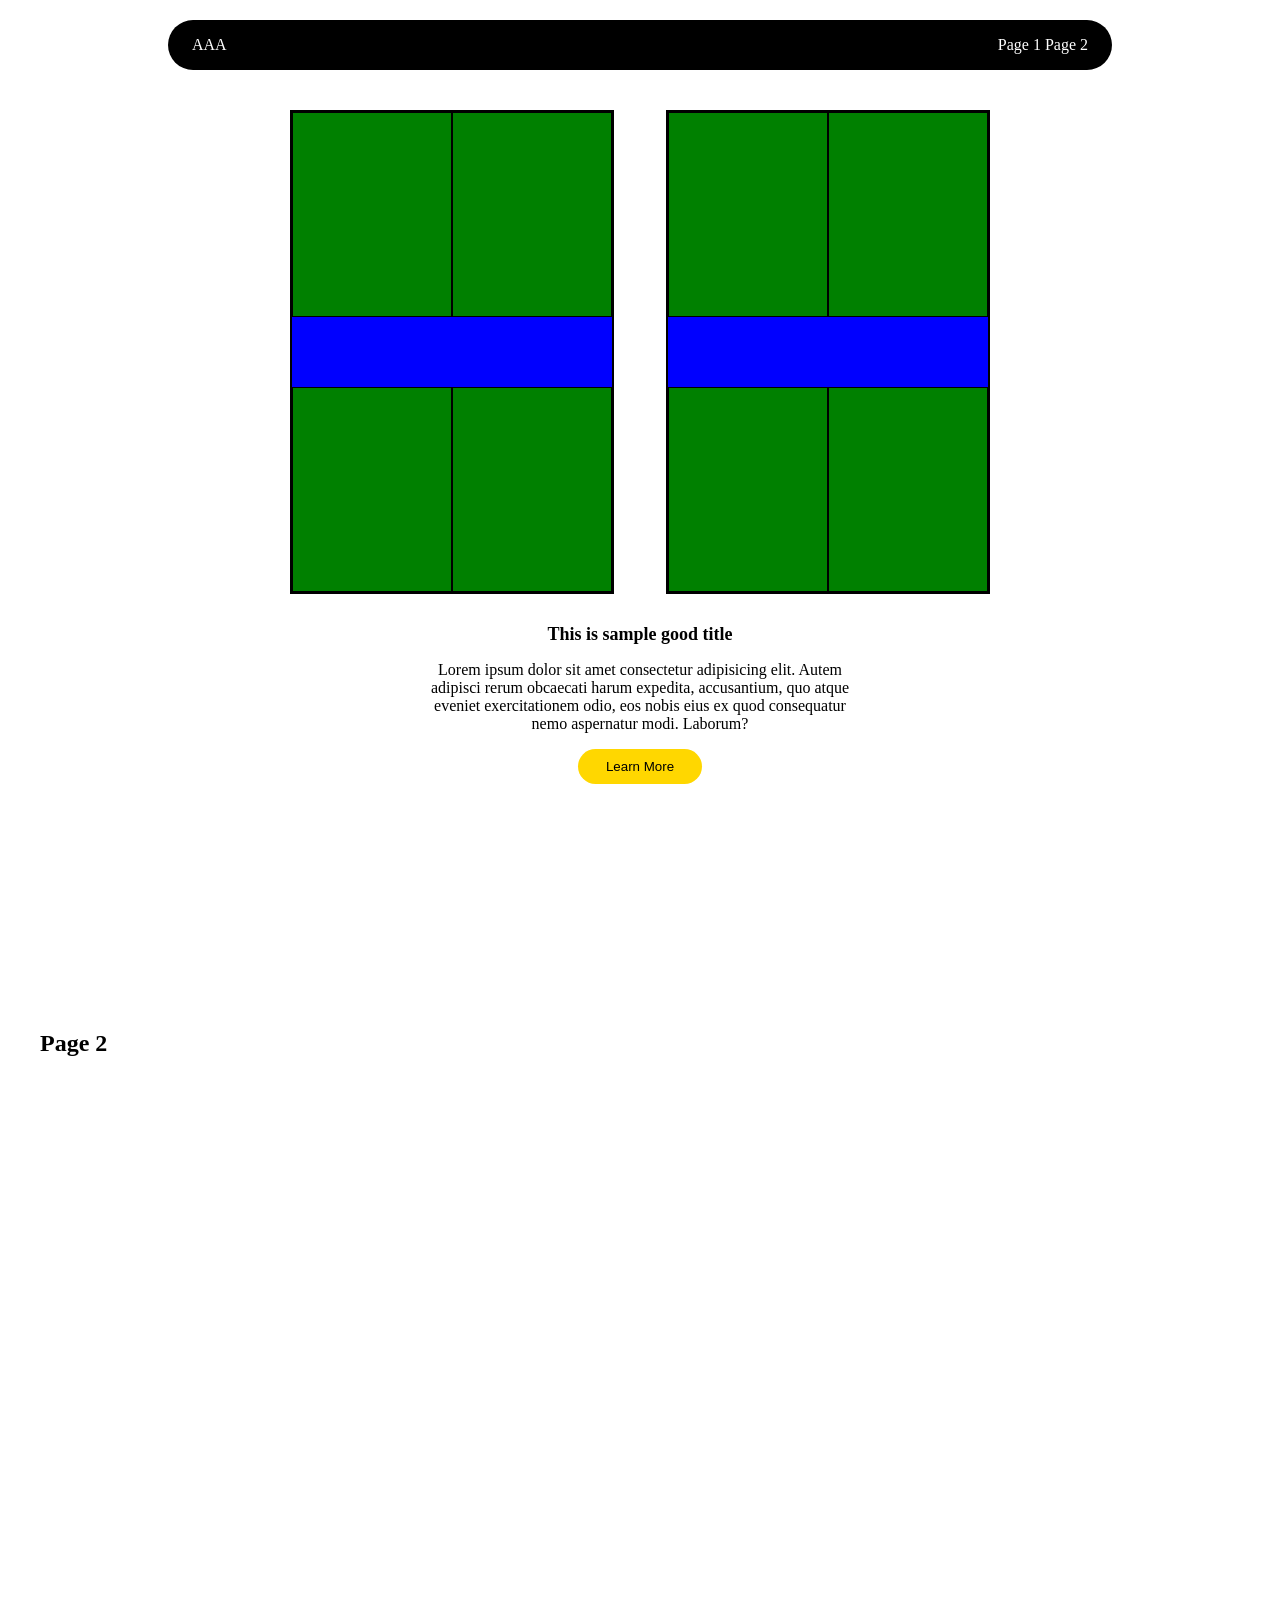
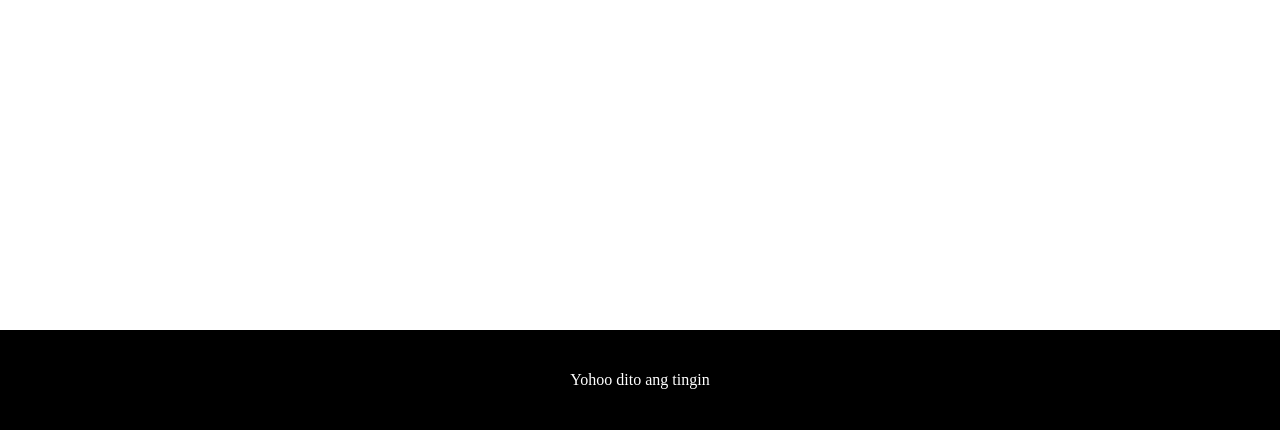
==== index.html @ 52d9d1f6 "yehey" ====
<!DOCTYPE html>
<html lang="en">
<head>
  <meta charset="UTF-8" />
  <meta name="viewport" content="width=device-width, initial-scale=1.0" />
  <title>Flex Layout</title>
  <link rel="stylesheet" href="style.css" />
</head>
<body>

  <div class="main-container">

    <nav class="navbar">
        <p> AAA</p>
     <div>  
        <a href="#section-1">Page 1</a>
      <a href="#section-2">Page 2</a>
     </div>
    </nav>

    <section class="section-1" id="section-1">

      <div class="mother">

        <div class="child">
          <div class="box-container">
            <div class="box"></div>
            <div class="box"></div>
          </div>
          <div class="band"></div>
          <div class="box-container">
            <div class="box"></div>
            <div class="box"></div>
          </div>
        </div>

        <div class="child">
          <div class="box-container">
            <div class="box"></div>
            <div class="box"></div>
          </div>
          <div class="band"></div>
          <div class="box-container">
            <div class="box"></div>
            <div class="box"></div>
          </div>
        </div>


      </div>

      <div class="content">
        <h2>This is sample good title</h2>
        <p>
          Lorem ipsum dolor sit amet consectetur adipisicing elit. Autem adipisci rerum obcaecati harum expedita, accusantium, quo atque eveniet exercitationem odio, eos nobis eius ex quod consequatur nemo aspernatur modi. Laborum?
        </p>
        <button>Learn More</button>
      </div>

    </section>

    <section class="section-2" id="section-2">
      <h2>Page 2</h2>
    </section>

    <footer class="footer">
      <p>Yohoo dito ang tingin</p>
    </footer>

  </div>

</body>
</html>
---- style.css ----
body {
  margin: 0;
  background: white;
}

.navbar {
  display: flex;
  justify-content: space-between;
  align-items: center;
  gap: 20px;
  width: 70%;
  height: 50px;
  margin: 20px auto 0 auto;
  padding: 0 24px;
  background: black;
  color: white;
  border-radius: 50px;
  position: sticky;
  top: 20px;
}
a {
  color: white;
  text-decoration: none;
}

.section-1 {
  min-height: 100vh;
  padding-top: 40px;
  scroll-margin-top: 70px;
}

.section-2 {
  height: 100vh;
  padding-left: 40px;
  scroll-margin-top: 70px;
}

.mother {
  display: flex;
  justify-content: space-between;
  flex-wrap: wrap;
  gap: 30px;
  width: 90%;
  max-width: 700px;
  margin: 0 auto;
}

.child {
  width: 320px;
  border: 2px solid black;
}

.box-container {
  display: flex;
  height: 205px;
}

.box {
  width: 50%;
  background: green;
  border: 1px solid black;
}

.band {
  height: 70px;
  background: blue;
}

.content {
  width: 90%;
  max-width: 420px;
  margin: 30px auto;
  text-align: center;
}

.content h2 {
  font-size: 18px;
}

.content h1 {
  font-size: 12px;
  font-weight: normal;
}

.content button {
  padding: 10px 28px;
  background: gold;
  border: none;
  border-radius: 50px;
}

.footer {
  display: flex;
  justify-content: center;
  align-items: center;
  height: 100px;
  background: black;
  color: white;
}
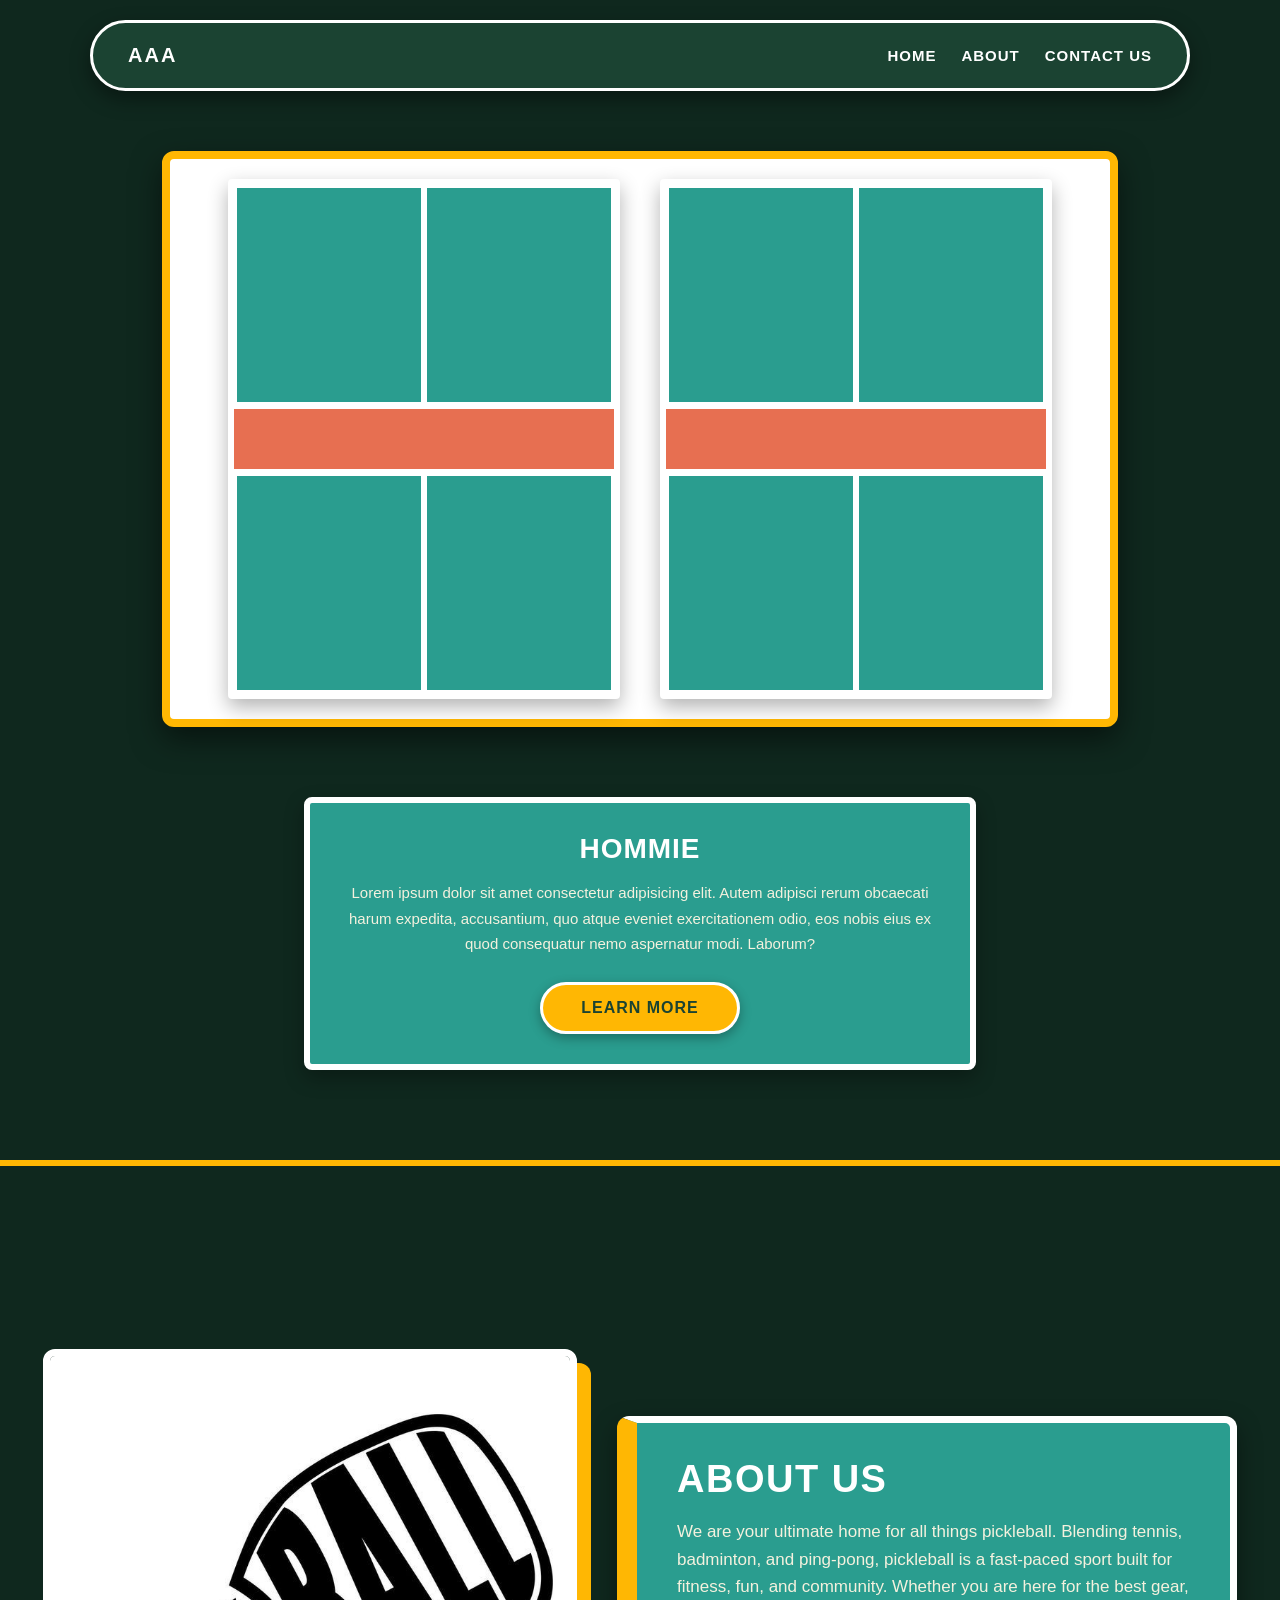
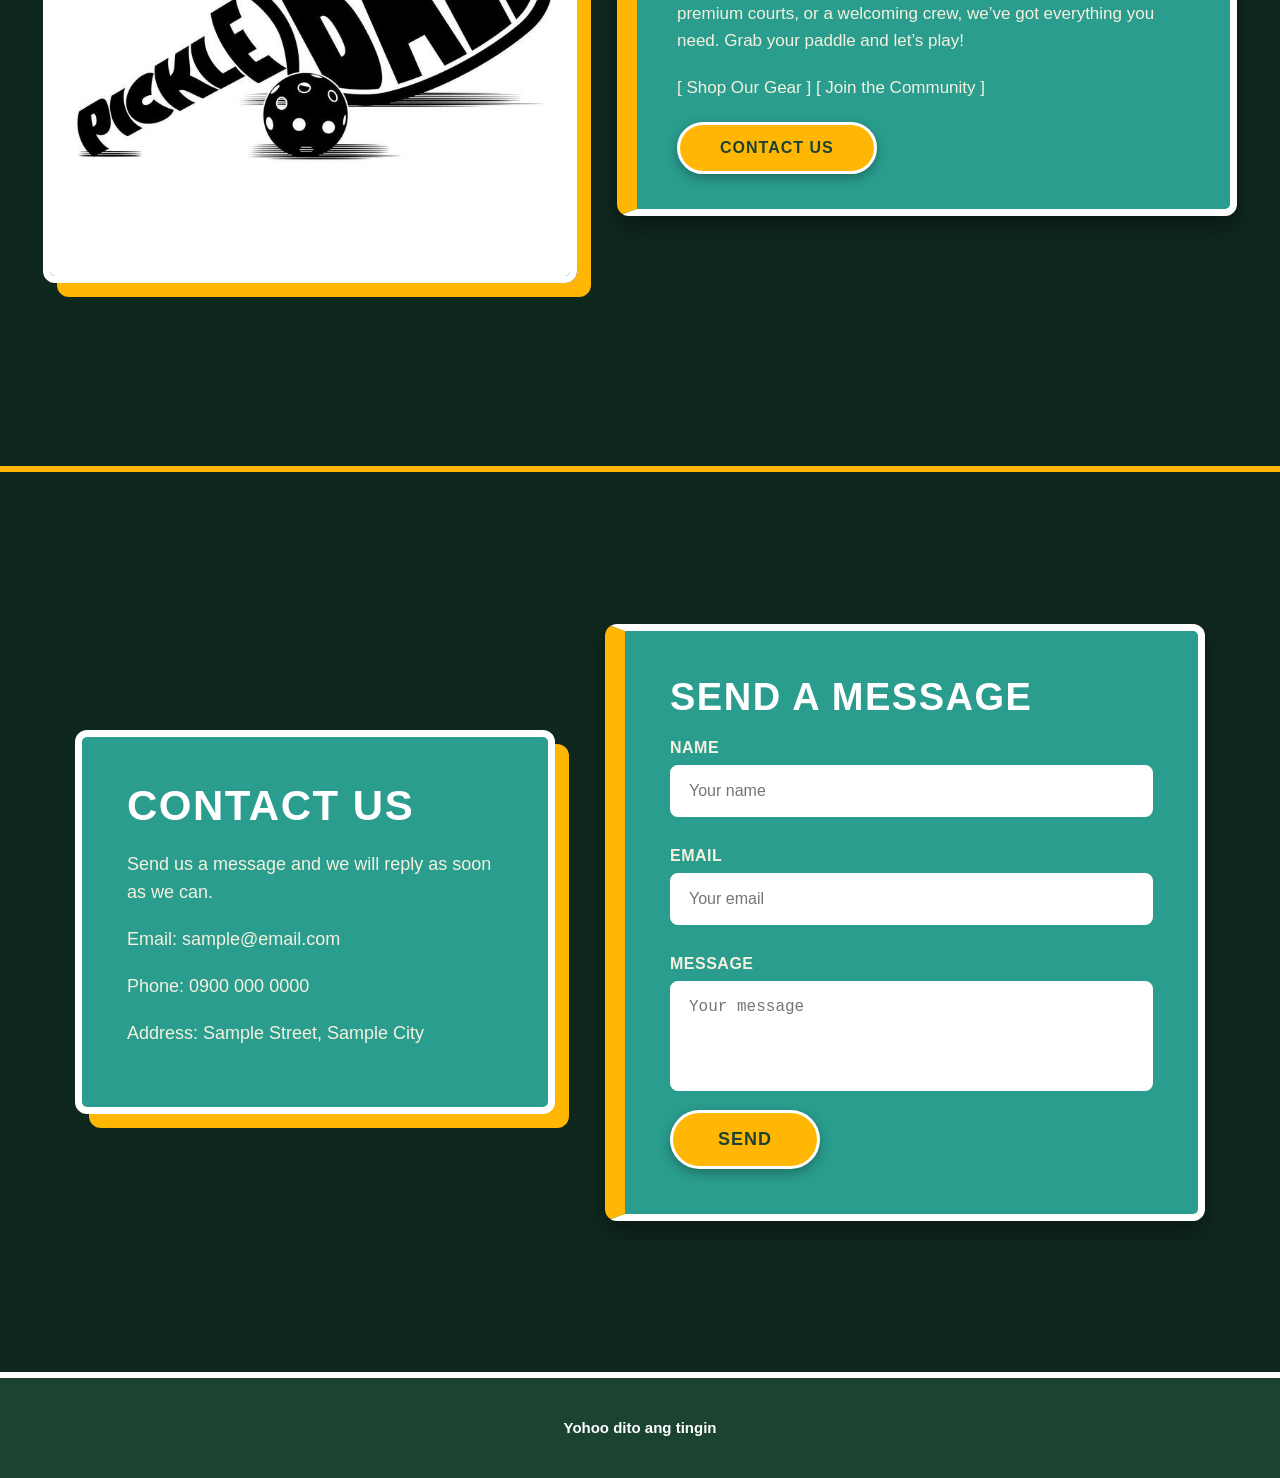
==== commit f78e078d: "loveu" ====
--- a/index.html
+++ b/index.html
@@ -11,11 +11,12 @@
   <div class="main-container">
 
     <nav class="navbar">
-        <p> AAA</p>
-     <div>  
-        <a href="#section-1">Page 1</a>
-      <a href="#section-2">Page 2</a>
-     </div>
+      <p>AAA</p>
+      <div>
+        <a href="#section-1">Home </a>
+        <a href="#section-2">About </a>
+        <a href="#section-3">Contact Us </a>
+      </div>
     </nav>
 
     <section class="section-1" id="section-1">
@@ -46,11 +47,10 @@
           </div>
         </div>
 
-
       </div>
 
       <div class="content">
-        <h2>This is sample good title</h2>
+        <h2>Hommie</h2>
         <p>
           Lorem ipsum dolor sit amet consectetur adipisicing elit. Autem adipisci rerum obcaecati harum expedita, accusantium, quo atque eveniet exercitationem odio, eos nobis eius ex quod consequatur nemo aspernatur modi. Laborum?
         </p>
@@ -59,8 +59,12 @@
 
     </section>
 
-    <section class="section-2" id="section-2">
-      <h2>Page 2</h2>
+    <section class="page-2" id="section-2">
+      <iframe src="about/about.html" title="About Us"></iframe>
+    </section>
+
+    <section class="page-3" id="section-3">
+      <iframe src="contact/contact.html" title="Contact Us"></iframe>
     </section>
 
     <footer class="footer">
--- a/style.css
+++ b/style.css
@@ -1,92 +1,171 @@
 body {
   margin: 0;
-  background: white;
+  font-family: 'Segoe UI', Tahoma, Geneva, Verdana, sans-serif;
+  background-color: #0f281e;
+  color: #ffffff;
 }
 
 .navbar {
   display: flex;
   justify-content: space-between;
   align-items: center;
-  gap: 20px;
-  width: 70%;
-  height: 50px;
+  width: 80%;
+  max-width: 1100px;
+  height: 65px;
   margin: 20px auto 0 auto;
-  padding: 0 24px;
-  background: black;
+  padding: 0 35px;
+  background: #1b4332;
   color: white;
   border-radius: 50px;
+  border: 3px solid #ffffff;
   position: sticky;
   top: 20px;
+  z-index: 1000;
+  box-shadow: 0 8px 20px rgba(0, 0, 0, 0.4);
 }
+
+.navbar p {
+  margin: 0;
+  font-weight: 800;
+  font-size: 20px;
+  letter-spacing: 2px;
+  color: #ffffff;
+}
+
+.navbar div {
+  display: flex;
+  gap: 25px;
+}
+
 a {
-  color: white;
+  color: #ffffff;
   text-decoration: none;
+  font-size: 15px;
+  font-weight: 700;
+  text-transform: uppercase;
+  letter-spacing: 1px;
+}
+
+a:hover {
+  color: #ffb703;
 }
 
 .section-1 {
   min-height: 100vh;
-  padding-top: 40px;
-  scroll-margin-top: 70px;
-}
-
-.section-2 {
-  height: 100vh;
-  padding-left: 40px;
-  scroll-margin-top: 70px;
+  padding: 60px 20px;
+  scroll-margin-top: 90px;
+  display: flex;
+  flex-direction: column;
+  justify-content: center;
+  align-items: center;
 }
 
 .mother {
   display: flex;
-  justify-content: space-between;
+  justify-content: center;
   flex-wrap: wrap;
-  gap: 30px;
-  width: 90%;
-  max-width: 700px;
-  margin: 0 auto;
+  gap: 40px;
+  width: 100%;
+  max-width: 900px;
+  margin: 0 auto 40px auto;
+  padding: 20px;
+  background: #ffffff;
+  border: 8px solid #ffb703;
+  border-radius: 12px;
+  box-shadow: 0 12px 30px rgba(0, 0, 0, 0.5);
 }
 
 .child {
-  width: 320px;
-  border: 2px solid black;
+  width: 380px;
+  background: #2a9d8f;
+  border: 6px solid #ffffff;
+  border-radius: 4px;
+  overflow: hidden;
+  box-shadow: 0 8px 20px rgba(0, 0, 0, 0.3);
+  display: flex;
+  flex-direction: column;
 }
 
 .box-container {
   display: flex;
-  height: 205px;
+  height: 220px;
 }
 
 .box {
   width: 50%;
-  background: green;
-  border: 1px solid black;
+  background: #2a9d8f;
+  border: 3px solid #ffffff;
 }
 
 .band {
-  height: 70px;
-  background: blue;
+  height: 60px;
+  background: #e76f51;
+  border-top: 4px solid #ffffff;
+  border-bottom: 4px solid #ffffff;
+  display: flex;
+  justify-content: center;
+  align-items: center;
 }
 
 .content {
   width: 90%;
-  max-width: 420px;
+  max-width: 600px;
   margin: 30px auto;
+  padding: 30px;
+  background: #2a9d8f;
+  border-radius: 8px;
+  border: 6px solid #ffffff;
+  box-shadow: 0 8px 20px rgba(0, 0, 0, 0.3);
   text-align: center;
+  color: #ffffff;
 }
 
 .content h2 {
-  font-size: 18px;
+  font-size: 28px;
+  color: #ffffff;
+  margin-top: 0;
+  margin-bottom: 12px;
+  font-weight: 800;
+  text-transform: uppercase;
+  letter-spacing: 1px;
 }
 
-.content h1 {
-  font-size: 12px;
-  font-weight: normal;
+.content p {
+  font-size: 15px;
+  line-height: 1.7;
+  color: #f4f1de;
+  margin-bottom: 25px;
 }
 
 .content button {
-  padding: 10px 28px;
-  background: gold;
+  padding: 14px 38px;
+  background: #ffb703;
+  color: #1b4332;
+  font-size: 16px;
+  font-weight: 800;
+  text-transform: uppercase;
+  letter-spacing: 1px;
+  border: 3px solid #ffffff;
+  border-radius: 50px;
+  cursor: pointer;
+  box-shadow: 0 4px 12px rgba(0, 0, 0, 0.3);
+}
+
+.content button:hover {
+  background: #ffa200;
+}
+
+.page-2, .page-3 {
+  display: flex;
+  scroll-margin-top: 90px;
+  background: #ffffff;
+  border-top: 6px solid #ffb703;
+}
+
+iframe {
+  width: 100%;
+  height: 100vh;
   border: none;
-  border-radius: 50px;
 }
 
 .footer {
@@ -94,6 +173,9 @@
   justify-content: center;
   align-items: center;
   height: 100px;
-  background: black;
-  color: white;
+  background: #1b4332;
+  color: #ffffff;
+  font-size: 15px;
+  font-weight: 700;
+  border-top: 6px solid #ffffff;
 }
